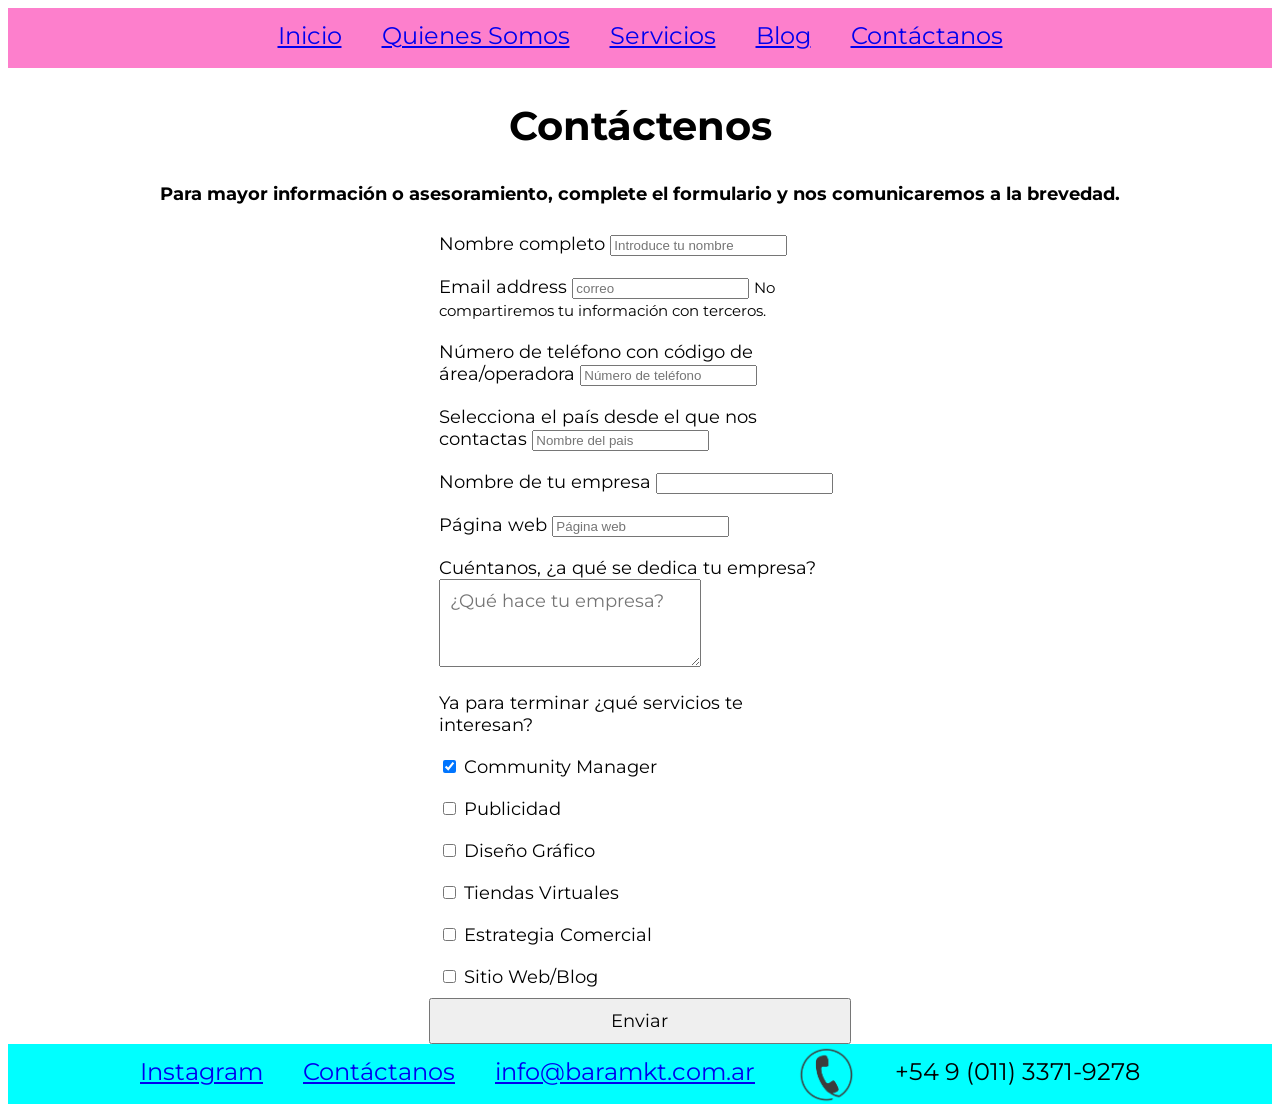
==== formulario.html @ b4084fde "Actualizacion entrega 4" ====
<!DOCTYPE html>
<html>
    <head>
        <meta charset="UTF-8">
        <meta http-equiv="X-UA-Compatible" content="IE=edge" />
        <meta name="viewport" content="width=device-width, initial-scale=1.0" />
        <title>Contáctenos</title>
        <style>
          @import url('https://fonts.googleapis.com/css2?family=Montserrat&display=swap');
        </style>
        <link rel="stylesheet" href="https://cdnjs.cloudflare.com/ajax/libs/font-awesome/4.7.0/css/font-awesome.min.css">
        <link rel=”stylesheet” href="styles.css" />
        <script src="js/bootstrap.bundle.min.js"></script>
        <link rel=”stylesheet” href="css/bootstrap.min.css" />
        <link rel="stylesheet" href="styles2.css" />
    </head>
    <body>
        <div class="container-fluid">
          <nav class="menu" align="center">
            <a href="index.html">Inicio</a>
            <a href="quienes.html">Quienes Somos</a>
            <a href="servicios.html">Servicios</a>
            <a href="blog.html">Blog</a>
            <a href="formulario.html">Contáctanos</a>
        </nav>
        </div>
    <div>
        <h2>Contáctenos</h2>
        <h3>Para mayor información o asesoramiento, complete el formulario y nos comunicaremos a la brevedad.</h3></div>
        <main>
          <form>
            <div class="formulario">
              <div class="form-group formulario-contenido" >
                <label for="nombrecompleto">Nombre completo</label>
                <input type="text" class="form-control form-control-lg" id="nombrecompleto" placeholder="Introduce tu nombre"></div><br>
              <div class="form-group formulario-contenido">
                  <label for="Email1">Email address</label>
                  <input type="email" class="form-control" id="Email1" aria-describedby="emailHelp" placeholder="correo">
                  <small id="emailHelp" class="form-text text-muted">No compartiremos tu información con terceros.</small>
              </div><br>
                <div class="form-group formulario-contenido">
                  <label for="telefono">Número de teléfono con código de área/operadora</label>
                  <input type="number" class="form-control" id="telefono" placeholder="Número de teléfono">
              </div><br>
              <div class="form-group formulario-contenido">
                <label for="pais">Selecciona el país desde el que nos contactas</label>
                <input type="text" class="form-control" id="pais" placeholder="Nombre del pais"> 
                <!-- sustituir por drop down -->
            </div><br>
              <div class="form-group formulario-contenido">
                    <label for="empresa">Nombre de tu empresa</label>
                    <input type="text" class="form-control" id="empresa"></div><br>
              <div class="form-group formulario-contenido">
                      <label for="web">Página web</label>
                      <input type="text" class="form-control" id="web" placeholder="Página web">
              </div><br>   
              <div class="form-group formulario-contenido">
                <label for="empresa1">Cuéntanos, ¿a qué se dedica tu empresa?</label><br>
                <textarea class="form-control formulario-contenido" id="empresa1" placeholder="¿Qué hace tu empresa?" rows="3"></textarea></div><br>
              <label for="empresa1" class="formulario-contenido">Ya para terminar ¿qué servicios te interesan?</label><br>
              <div class="form-check formulario-contenido">
                <input class="form-check-input" type="checkbox" name="servicios" id="servicios1" value="option1" checked>
                  <label class="form-check-label" for="checkbox1">
                    Community Manager
                  </label>
                </div>
                <div class="form-check formulario-contenido">
                  <input class="form-check-input" type="checkbox" name="servicios" id="servicios2" value="option2">
                  <label class="form-check-label" for="checkbox2">
                    Publicidad
                  </label>
                </div>
                <div class="form-check disabled formulario-contenido">
                  <input class="form-check-input" type="checkbox" name="servicios" id="servicios3" value="option3">
                  <label class="form-check-label" for="checkbox3">
                    Diseño Gráfico
                  </label>
                </div>
                <div class="form-check disabled formulario-contenido">
                  <input class="form-check-input" type="checkbox" name="servicios" id="servicios4" value="option4">
                  <label class="form-check-label" for="checkbox4">
                    Tiendas Virtuales
                  </label>
                </div>
                <div class="form-check disabled formulario-contenido">
                  <input class="form-check-input" type="checkbox" name="servicios" id="servicios5" value="option5">
                  <label class="form-check-label" for="checkbox5">
                    Estrategia Comercial
                  </label>
                </div>
                <div class="form-check disabled formulario-contenido">
                  <input class="form-check-input" type="checkbox" name="servicios" id="servicios6" value="option6">
                  <label class="form-check-label" for="checkbox6">
                    Sitio Web/Blog
                  </label>
                </div>  
              <button type="submit" class="btn btn-primary formulario-contenido">Enviar</button>
            </div>
          </form>
      <div class="container-fluid">
        <nav class="menu-footer" align="center">
            <a href="http://instagram.com/bara_mkt" target="_blank">Instagram</a>
            <a href="formulario.html">Contáctanos</a>
            <a href="mailto:info@baramkt.com.ar" target="blank">info@baramkt.com.ar</a>
            <img src="./images/—Pngtree—phone icon_5627246.png" size="small" alt="silueta de auricular de teléfono">+54 9 (011) 3371-9278</i>
        </nav>
      </div>
      <script src="./js/boletin.js"></script>
    </body>
  </html>
---- styles.css ----
/* diseño para tablets y laptops */
@media screen and (min-width:960px) {
  .grid-container {
    width: 80%;
    max-width: 960px;
}
}


/* diseño para tdesktop*/
@media screen and (min-width:1200px) {
  .grid-container {
    width: 90%;
    max-width: 1920px;
}
}

* {
  box-sizing: border-box;
}

h1 {
  font-family: 'Montserrat', sans-serif;
  font-size: 54px;
  text-align: center;
}

h2 {
  font-family: 'Montserrat', sans-serif;
  font-size: 40px;
  text-align: center;
  text-decoration-color: #ffffff;
}

h3 {
  font-family: 'Montserrat', sans-serif;
  font-size: 18px;
  text-decoration-color: #FF7926;
}

.menu {
  font-family: 'Montserrat', sans-serif;
  font-size: 24px;
  height: 80px;
  line-height: 75px;
  gap:40px;
  display:flex;
  justify-content: center;
  background-color:#FD7FCC;
}

.grid-container {
  display: grid;
  grid-template-columns: repeat(3, 1fr);
  grid-template-rows: repeat(3, 1fr);
  gap: 10px;
  background-color: #ffffff;
  justify-items:normal;
  align-items: stretch;
}

.grid-item {
  font-size: 50px;
  /* font-variant-caps: all-small-caps; */
  font-weight: bolder;
  text-align: center;
}

#decoration {
  display:flex;
  align-items:center;
}

.interno-caja{
  display:flex;
  align-items:stretch;
}

.logo {
  background-color: #000000;
  font-family: 'Montserrat', sans-serif;
  font-size: 50px;
  border-radius: 5px;
  /* vertical-align: auto; */
  padding-bottom: 5px;
  padding-top: 5px;
  grid-column-start: 2;
  grid-column-end: 4;
}

.blog {
  background-color: #FF7926;
  font-family: 'Montserrat', sans-serif;
  border-radius: 5px;
  padding-bottom: 5px;
  padding-top: 5px;
  grid-row: 1 / 4;
  grid-column: 1 / 1;
}

.servicios {
  background-color: #03C4A1;
  font-family: 'Montserrat', sans-serif;
  border-radius: 5px;
  padding-bottom: 5px;
  padding-top: 5px;
  grid-row: 2 / 3;
  grid-column: 2 / 3;
}

.quienes {
  background-color: #03C4A1;
  font-family: 'Montserrat', sans-serif;
  border-radius: 5px;
  padding-bottom: 5px;
  padding-top: 5px;
  grid-row: 2 / 3;
  grid-column: 3 / 4;
}

.footer {
  background-color: #FD7FCC;
  font-family: 'Montserrat', sans-serif;
  border-radius: 5px;
  padding-bottom: 5px;
  padding-top: 5px;
  grid-column: 2 / 4;
  grid-row: 3 / 4;
}
---- styles2.css ----
/* diseño para tablets y laptops */
@media screen and (min-width:960px) {
  .grid-container {
    width: 80%;
    max-width: 960px;
}
}

/* diseño para tdesktop*/
@media screen and (min-width:1200px) {
  .grid-container {
    width: 90%;
    max-width: 1920px;
}
}

* {
  box-sizing: border-box;
}

h1 {
  font-family: 'Montserrat', sans-serif;
  font-size: 54px;
  text-align: center;
}

h2 {
  font-family: 'Montserrat', sans-serif;
  font-size: 40px;
  text-align: center;
  text-decoration-color: #ffffff;
}

h3 {
  font-family: 'Montserrat', sans-serif;
  font-size: 18px;
  text-align: center;
  text-decoration-color: #FF7926;
}

.menu {
    font-family: 'Montserrat', sans-serif;
    font-size: 24px;
    height: 60px;
    line-height: 55px;
    gap:40px;
    display:flex;
    justify-content: center;
    background-color:#FD7FCC;
}

.menu-footer {
  font-family: 'Montserrat', sans-serif;
  font-size: 24px;
  height: 60px;
  line-height: 55px;
  gap:40px;
  display:flex;
  justify-content: center;
  background-color:aqua;
}

.formulario {
  display:grid;
  grid-template-columns: 1fr 1fr 1fr;
}

.formulario-contenido{
  padding: 10px;
  font-family: 'Montserrat', sans-serif;
  font-size: 18px;
  font-weight: 400;
  grid-column: 2;
}

.grid-quienes {
  display: grid;
  grid-template-columns: 1fr 1fr;
  gap: 10px 10px;
  background-color: #ffffff;
  justify-items:normal;
  align-items: stretch;
}

.grid-item {
  padding: 10px;
  font-family: 'Montserrat', sans-serif;
  font-size: 50px;
  font-weight: bolder;
  text-align: center;
}

#decoration {
  display:flex;
  align-items:center;
}

.caja1{
  background-color: black;
  display:inline;
  align-items:center;
  border-radius: 5px;
  grid-column: 1;
}

.caja2 {
  background-color: #aaaa00;
  font-family: 'Montserrat', sans-serif;
  font-size: 60px;
  border-radius: 5px;
  grid-column: 2;
}

.caja3{
  background-color: #777776;
  display:inline;
  align-items:center;
  border-radius: 5px;
  grid-column:1;
}

.caja4 {
  background-color: white;
  font-family: 'Montserrat', sans-serif;
  font-size: 60px;
  border-radius: 5px;
  grid-column: 2;
}

.interno-caja{
  display:flex;
  align-items:stretch;
  font-family: 'Montserrat', serif;
  font-size: 18px;
}

.seccion{
  background-color: white;
  background-size: cover;
  display:grid;
  grid-template-columns: 1fr;
  padding: 10px;
}

.seccion-grid {
  border-style: groove;
  display: grid;
  grid-template-columns: 1fr 1fr 1fr;
  grid-template-rows: 2fr;
  gap: 10px 10px;
  background-color: #ffffff;
  font-family: 'Montserrat', sans-serif;
  font-size: 60px;
  justify-items:normal;
  align-items: center;
}

.mision {
  width: 250px;
  border-radius: 15px;
  display: flex;
  justify-content: center;
  align-items: center;
  grid-column: 1;
  grid-row: 1;
}

.mision-texto {
  background-color: white;
  font-family: 'Montserrat', sans-serif;
  border-left: 1px solid black;
  padding-left: 5px;
  font-size: 18px;
  border-radius: 5px;
  width: 250px;
  display: flex;
  justify-content: center;
  align-items: center;
  grid-column: 1;
  grid-row: 2;
}

.vision {
  width: 250px;
  border-radius: 15px;
  display: flex;
  justify-content: center;
  align-items: center;
  grid-column: 2; 
  grid-row: 1;
}

.vision-texto {
  background-color: white;
  font-family: 'Montserrat', sans-serif;
  font-size: 18px;
  border-radius: 5px;
  border-left: 1px solid black;
  padding-left: 5px;
  width: 250px;
  display: flex;
  justify-content: center;
  align-items: center;
  grid-column: 2;
  grid-row: 2;
}

.valores {
  width: 250px;
  border-radius: 15px;
  display: flex;
  justify-content: center;
  align-items: center;
  grid-column: 3;
  grid-row: 1;
}

.valores-texto {
  background-color: white;
  font-family: 'Montserrat', sans-serif;
  font-size: 18px;
  border-left: 1px solid black;
  padding-left: 5px;
  border-radius: 5px;
  width: 250px;
  display: flex;
  justify-content: center;
  align-items: center;
  grid-column: 3;
  grid-row: 2;
}
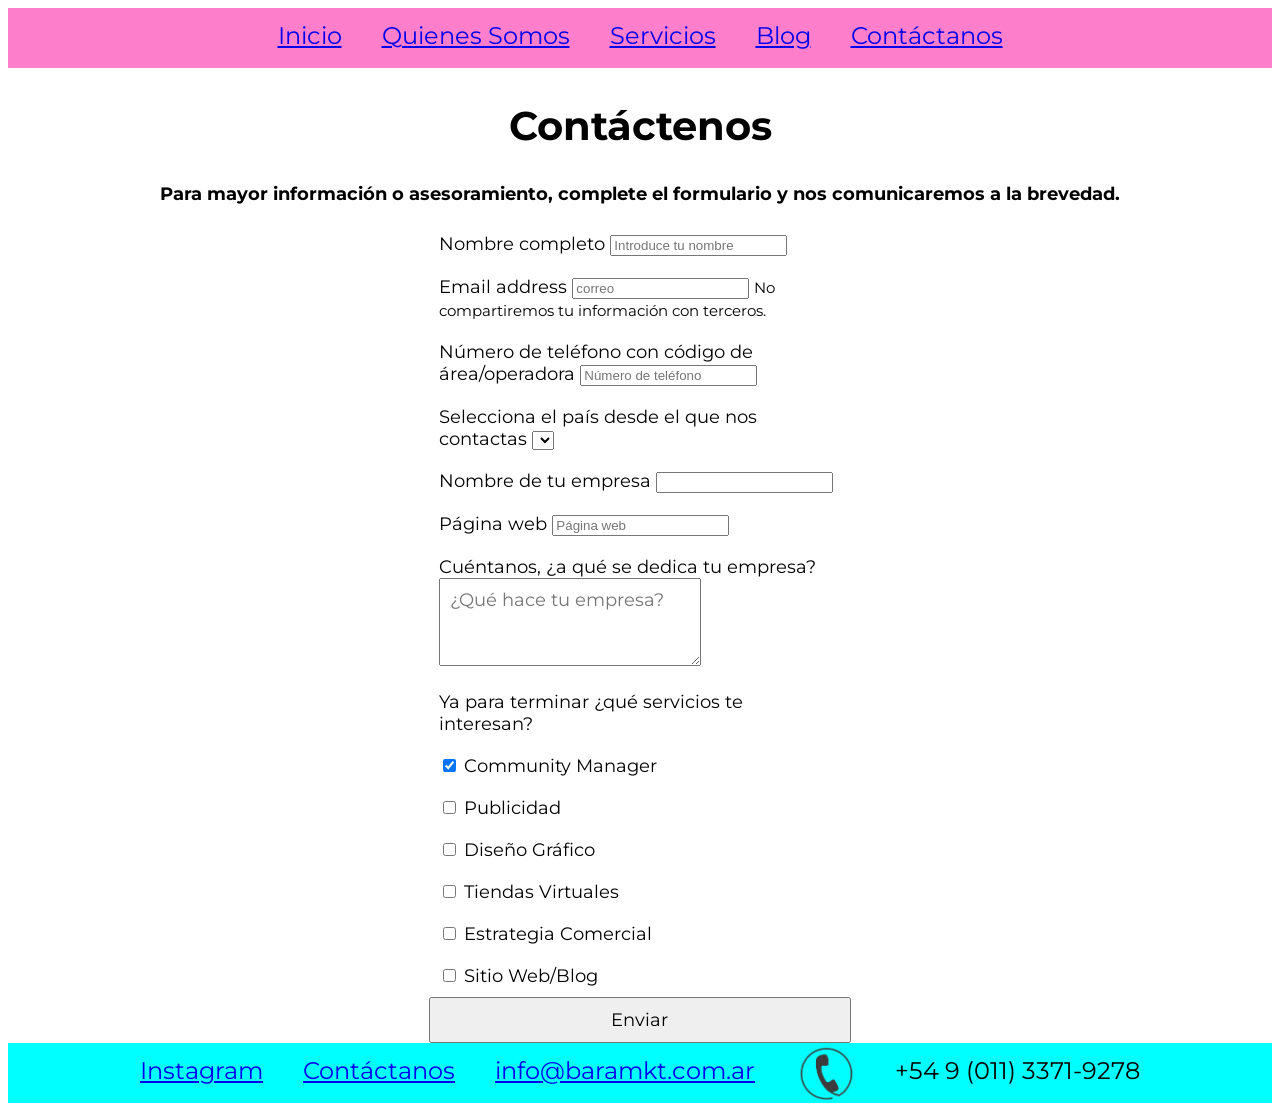
==== commit fe5cd699: "Incorporación del API RestCountries para país" ====
--- a/formulario.html
+++ b/formulario.html
@@ -44,7 +44,8 @@
               </div><br>
               <div class="form-group formulario-contenido">
                 <label for="pais">Selecciona el país desde el que nos contactas</label>
-                <input type="text" class="form-control" id="pais" placeholder="Nombre del pais"> 
+                <select id="paises" name="paises"></select>
+                 <script src="./js/main.js"></script>
                 <!-- sustituir por drop down -->
             </div><br>
               <div class="form-group formulario-contenido">
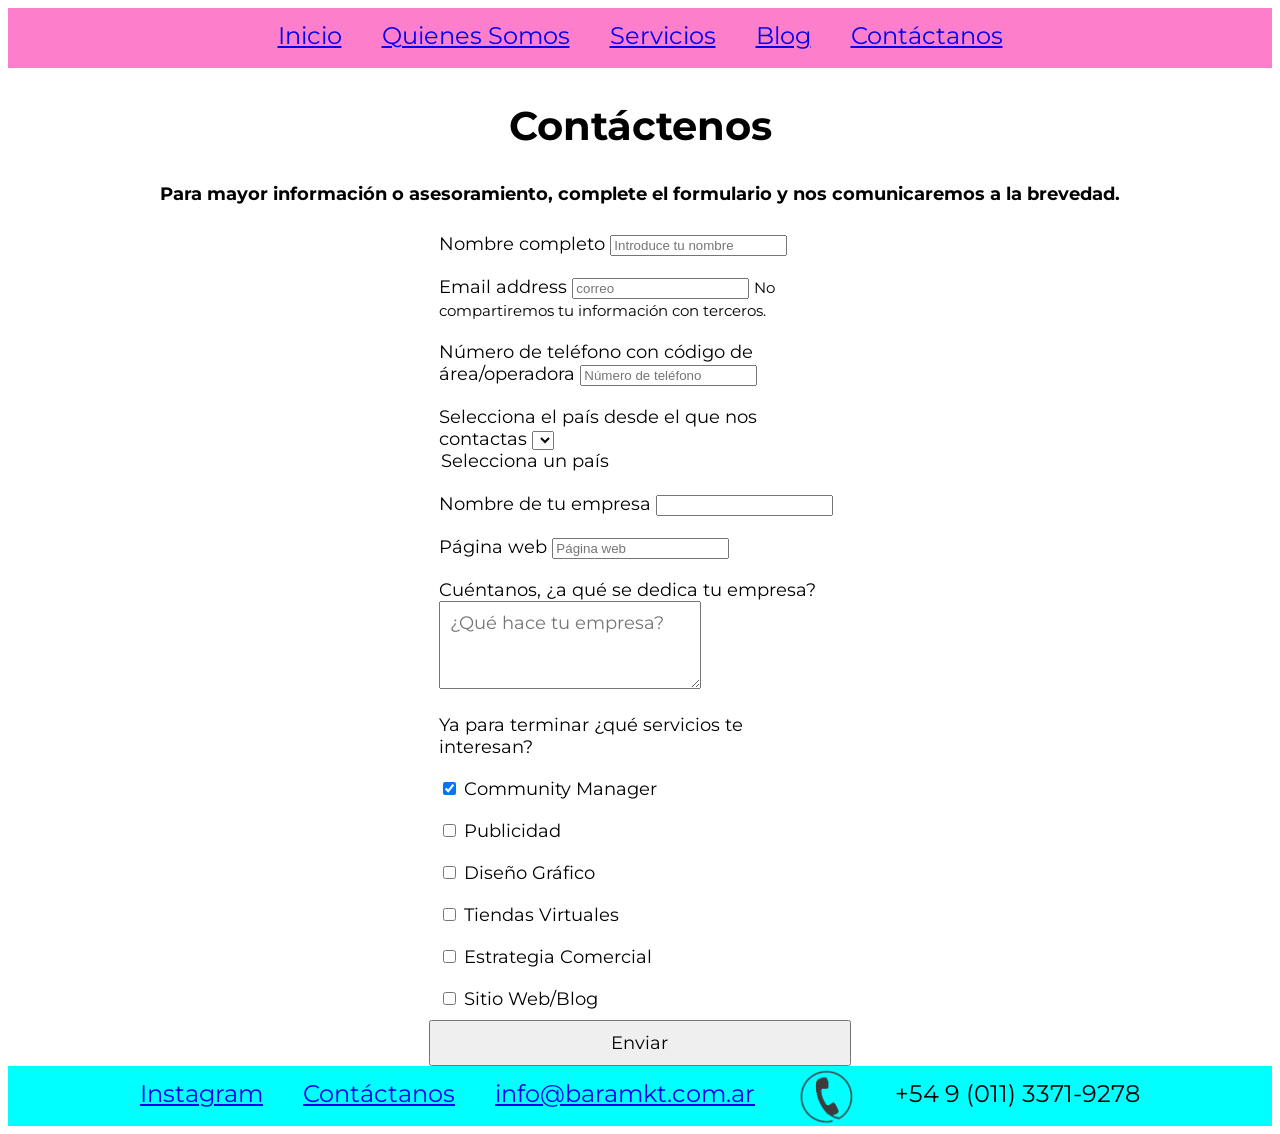
==== commit fc4fffb1: "Corrección de resultado de API en orden alfabético" ====
--- a/formulario.html
+++ b/formulario.html
@@ -45,6 +45,7 @@
               <div class="form-group formulario-contenido">
                 <label for="pais">Selecciona el país desde el que nos contactas</label>
                 <select id="paises" name="paises"></select>
+                <option>Selecciona un país</option>
                  <script src="./js/main.js"></script>
                 <!-- sustituir por drop down -->
             </div><br>
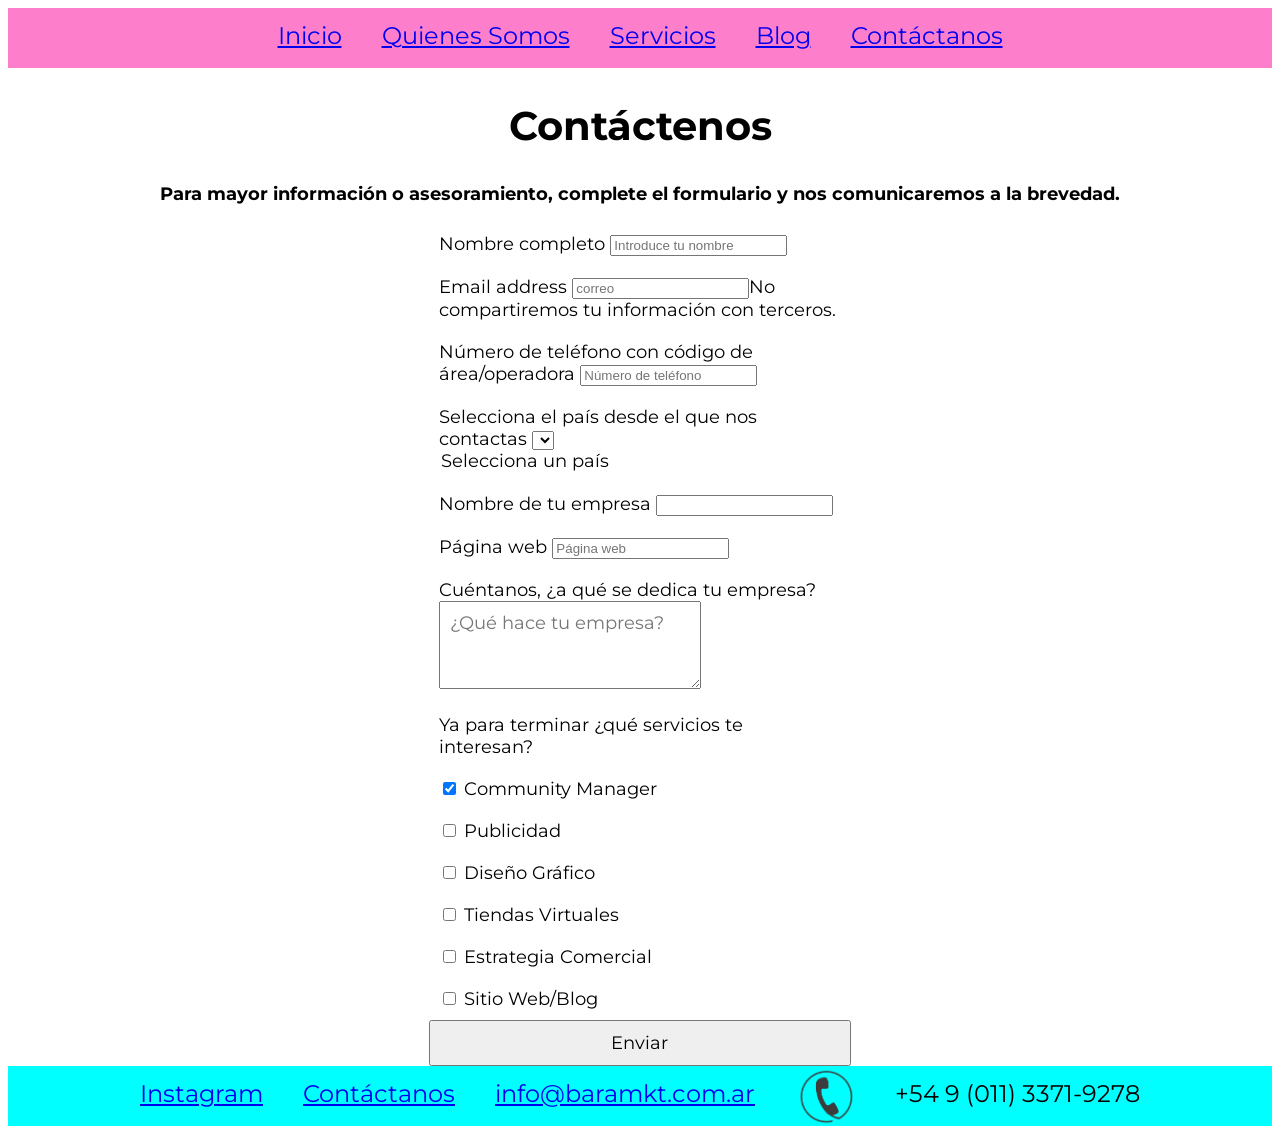
==== commit 937f9f5a: "Se incluye validacion de campo correo en form" ====
--- a/formulario.html
+++ b/formulario.html
@@ -28,15 +28,16 @@
         <h2>Contáctenos</h2>
         <h3>Para mayor información o asesoramiento, complete el formulario y nos comunicaremos a la brevedad.</h3></div>
         <main>
-          <form>
+          <form name="form1">
             <div class="formulario">
               <div class="form-group formulario-contenido" >
                 <label for="nombrecompleto">Nombre completo</label>
                 <input type="text" class="form-control form-control-lg" id="nombrecompleto" placeholder="Introduce tu nombre"></div><br>
               <div class="form-group formulario-contenido">
                   <label for="Email1">Email address</label>
-                  <input type="email" class="form-control" id="Email1" aria-describedby="emailHelp" placeholder="correo">
+                  <input type="email" class="form-control" id="Email1" aria-describedby="emailHelp" placeholder="correo" onclick="ValidateEmail(document.form1.Email1)>
                   <small id="emailHelp" class="form-text text-muted">No compartiremos tu información con terceros.</small>
+                  <script src="./js/validaciones.js"></script>
               </div><br>
                 <div class="form-group formulario-contenido">
                   <label for="telefono">Número de teléfono con código de área/operadora</label>
@@ -46,8 +47,7 @@
                 <label for="pais">Selecciona el país desde el que nos contactas</label>
                 <select id="paises" name="paises"></select>
                 <option>Selecciona un país</option>
-                 <script src="./js/main.js"></script>
-                <!-- sustituir por drop down -->
+                 <script src="./js/paises.js"></script>
             </div><br>
               <div class="form-group formulario-contenido">
                     <label for="empresa">Nombre de tu empresa</label>
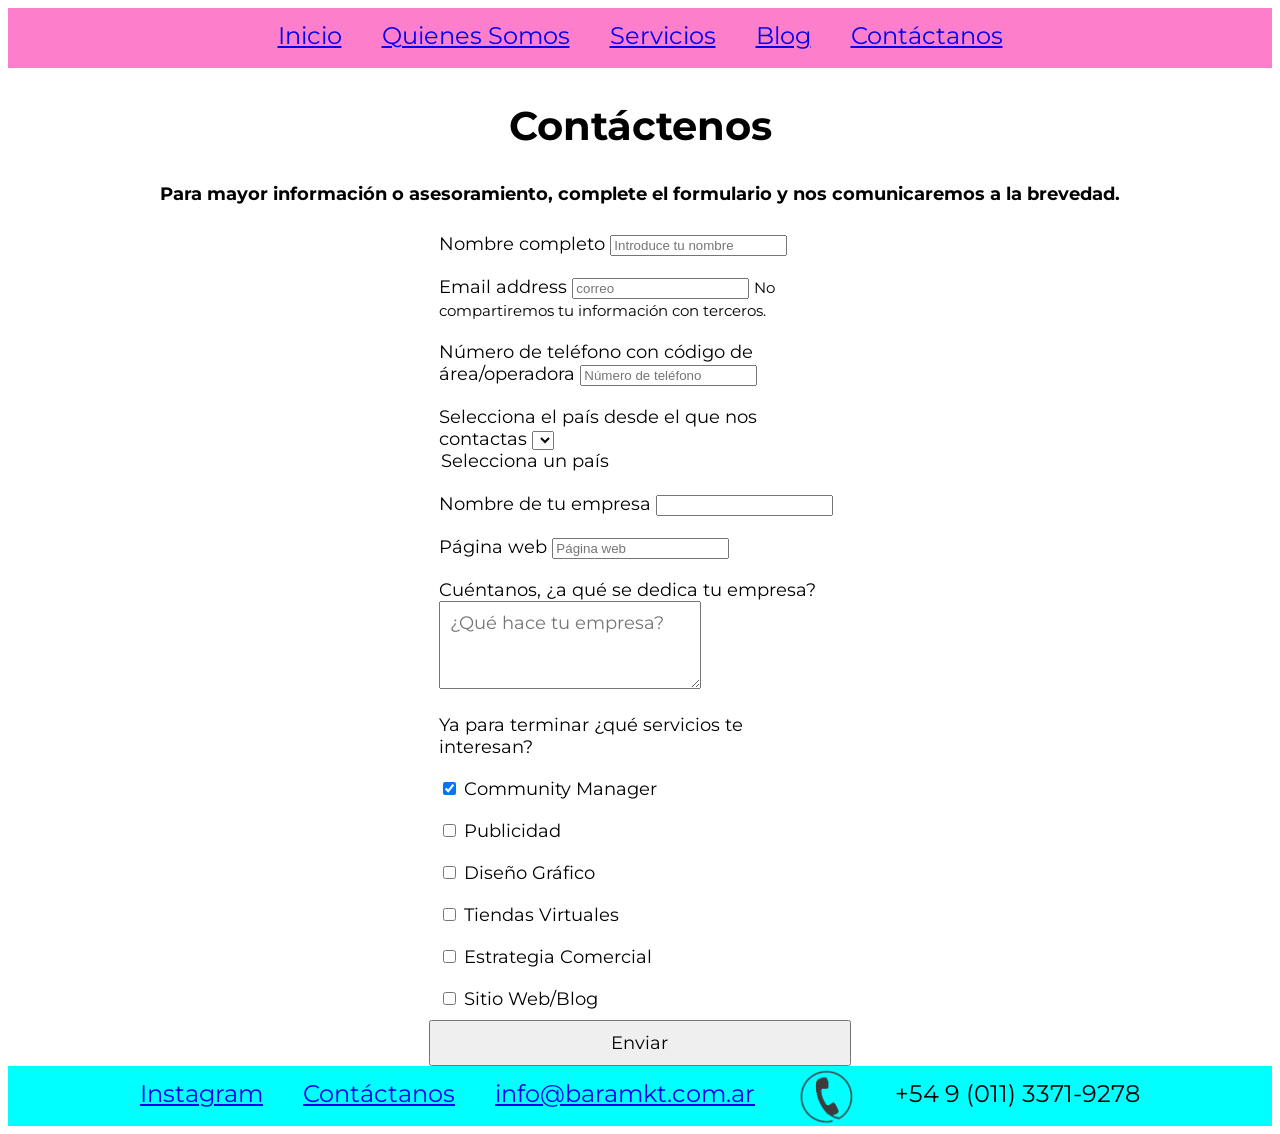
==== commit 009e2b33: "correccion en formulario.html" ====
--- a/formulario.html
+++ b/formulario.html
@@ -35,7 +35,7 @@
                 <input type="text" class="form-control form-control-lg" id="nombrecompleto" placeholder="Introduce tu nombre"></div><br>
               <div class="form-group formulario-contenido">
                   <label for="Email1">Email address</label>
-                  <input type="email" class="form-control" id="Email1" aria-describedby="emailHelp" placeholder="correo" onclick="ValidateEmail(document.form1.Email1)>
+                  <input type="email" class="form-control" id="Email1" aria-describedby="emailHelp" placeholder="correo" onclick="ValidateEmail(document.form1.Email1)">
                   <small id="emailHelp" class="form-text text-muted">No compartiremos tu información con terceros.</small>
                   <script src="./js/validaciones.js"></script>
               </div><br>
